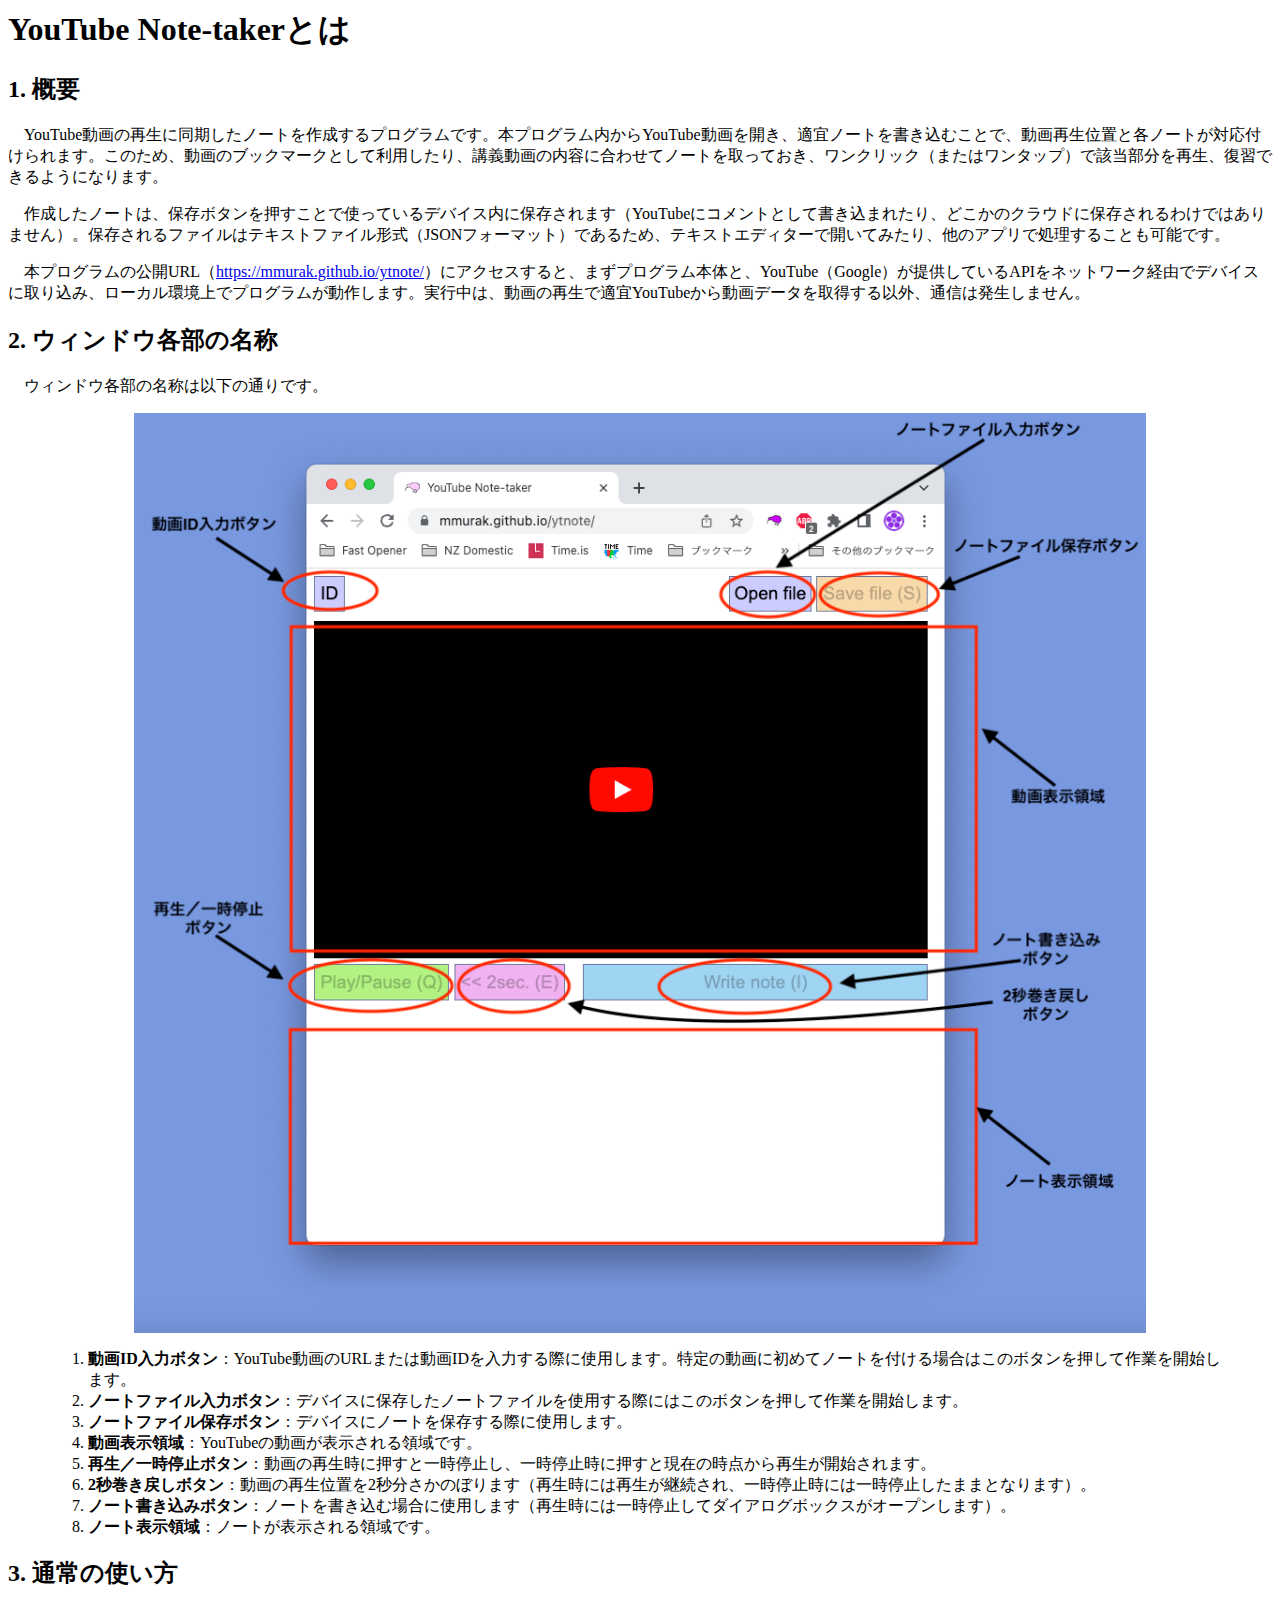
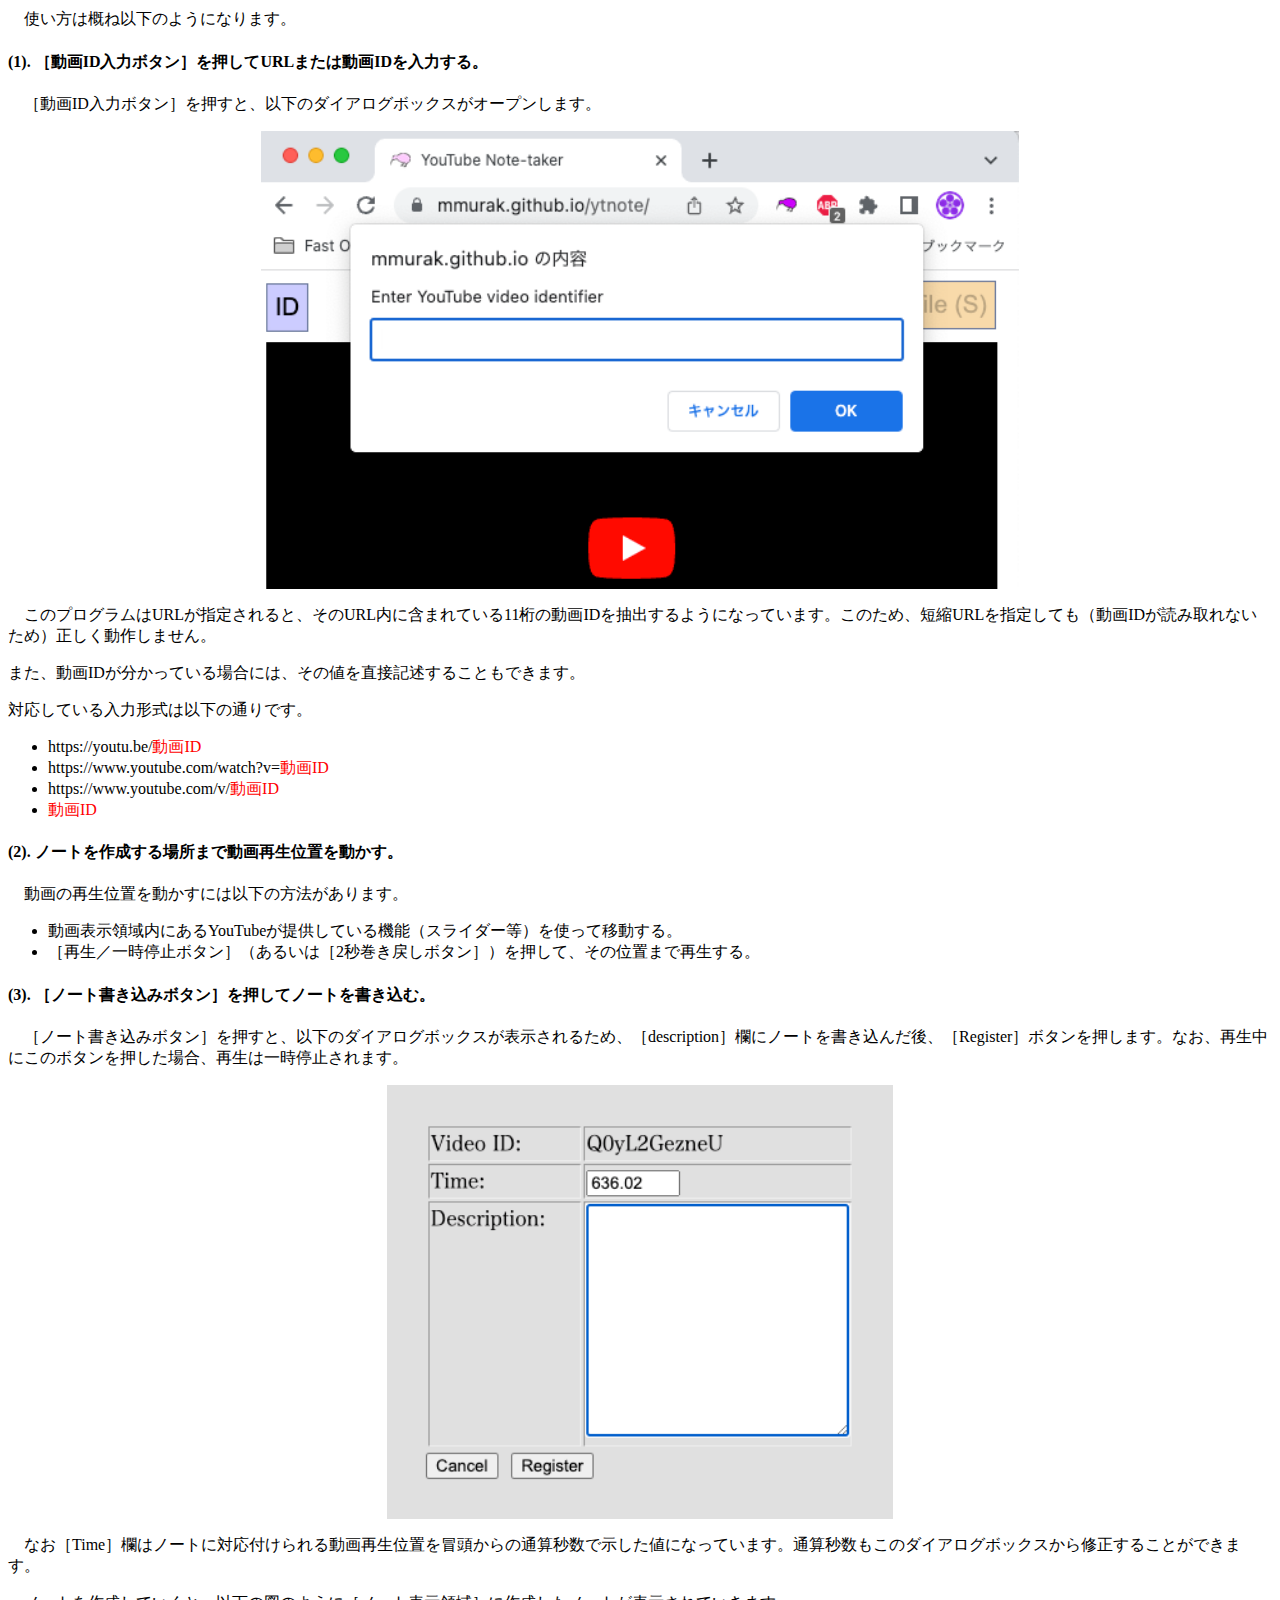
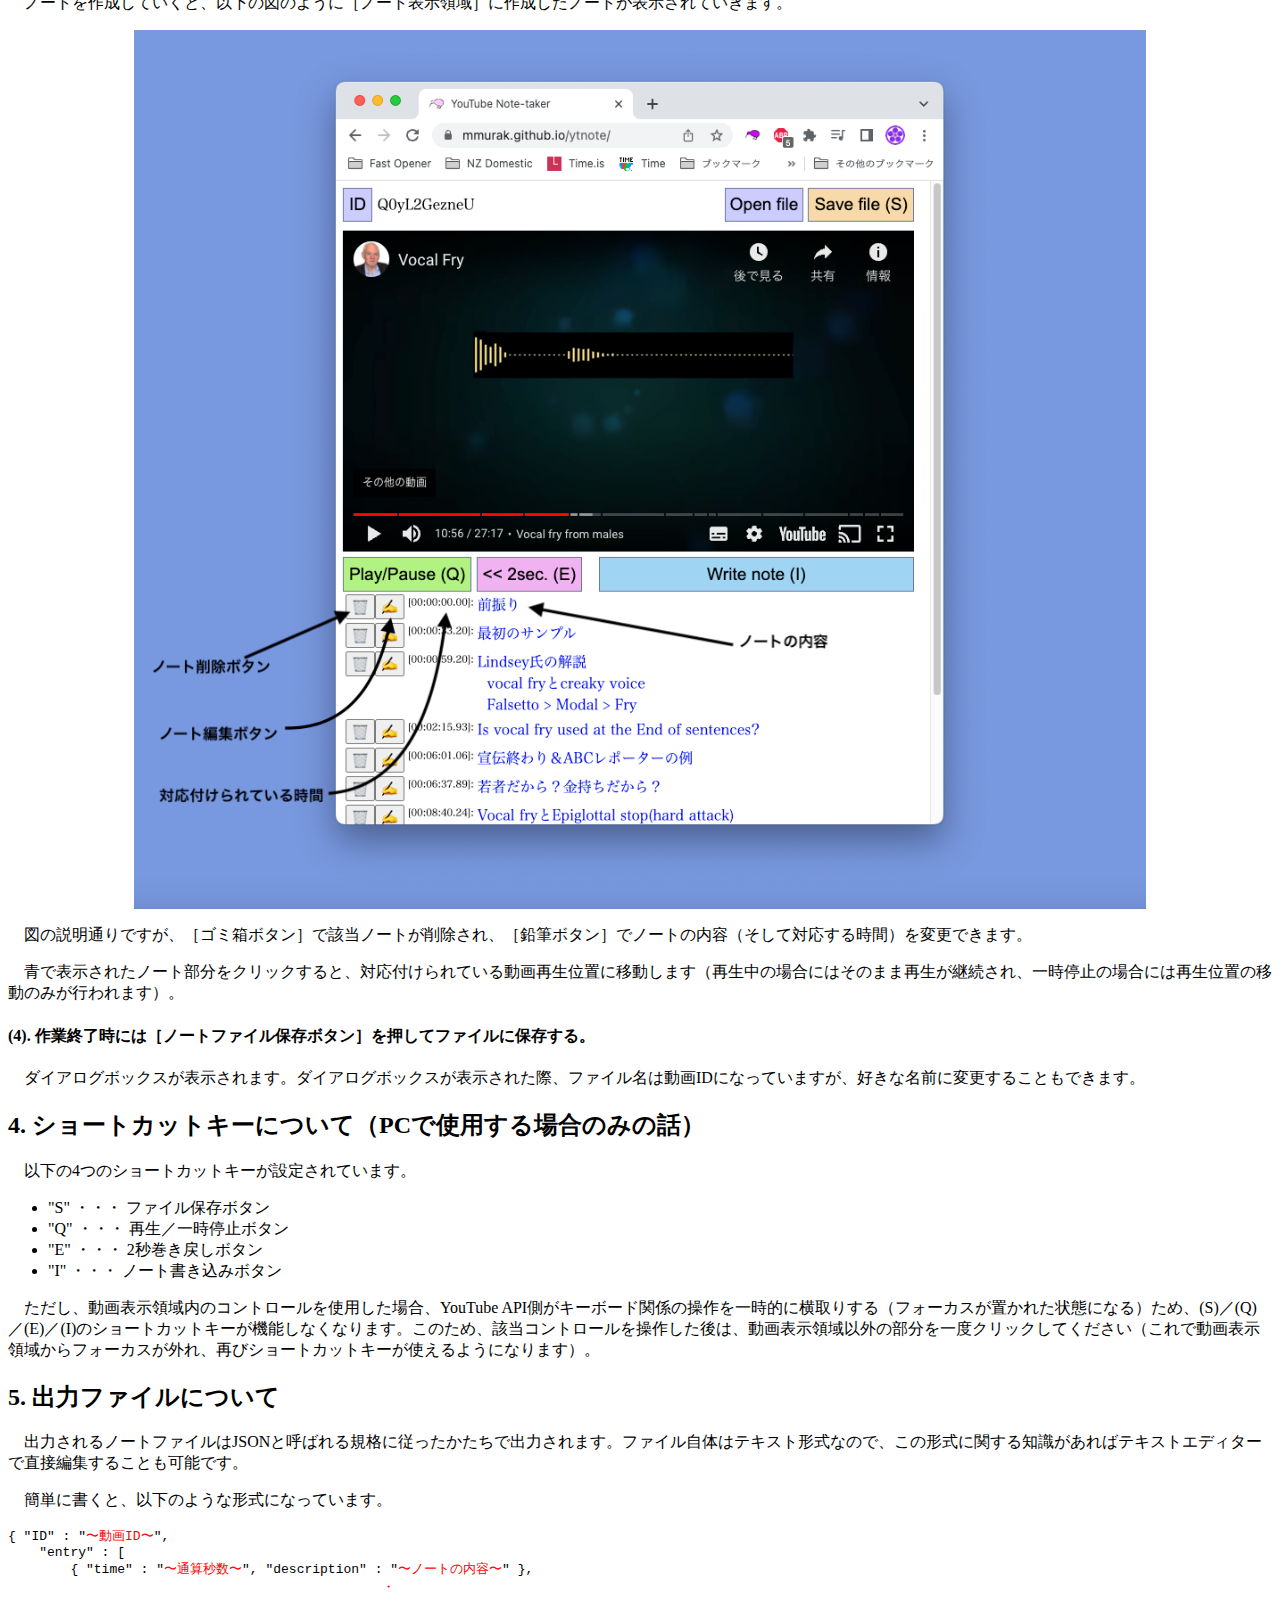
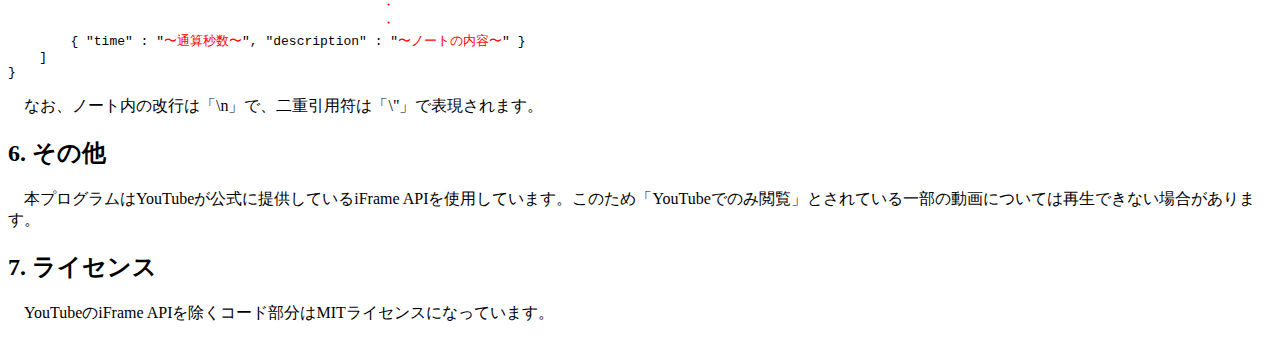
==== man/index.html @ 428c28c8 "Manual uploaded" ====
<html>
<head>
    <title>YouTube Note-taker</title>
    <meta http-equiv="Content-Type" content="text/html; charset=utf-8" >
    <link rel="shortcut icon" href="../KiwiBirdPink.png">
<!--
    <link rel="stylesheet" type="text/css" href="style.css">
-->
</head>
<body>

<h1>YouTube Note-takerとは</h1>

<h2>1. 概要</h2>

<p>　YouTube動画の再生に同期したノートを作成するプログラムです。本プログラム内からYouTube動画を開き、適宜ノートを書き込むことで、動画再生位置と各ノートが対応付けられます。このため、動画のブックマークとして利用したり、講義動画の内容に合わせてノートを取っておき、ワンクリック（またはワンタップ）で該当部分を再生、復習できるようになります。</p>

<p>　作成したノートは、保存ボタンを押すことで使っているデバイス内に保存されます（YouTubeにコメントとして書き込まれたり、どこかのクラウドに保存されるわけではありません）。保存されるファイルはテキストファイル形式（JSONフォーマット）であるため、テキストエディターで開いてみたり、他のアプリで処理することも可能です。</p>

<p>　本プログラムの公開URL（<a href="https://mmurak.github.io/ytnote/">https://mmurak.github.io/ytnote/</a>）にアクセスすると、まずプログラム本体と、YouTube（Google）が提供しているAPIをネットワーク経由でデバイスに取り込み、ローカル環境上でプログラムが動作します。実行中は、動画の再生で適宜YouTubeから動画データを取得する以外、通信は発生しません。</p>

<h2>2. ウィンドウ各部の名称</h2>

<p>
　ウィンドウ各部の名称は以下の通りです。</p>

<div style="text-align: center">
<img src="./window.png" style="width: 80%" align="center"/>
</div>

<blockquote>
<ol>
<li><strong>動画ID入力ボタン</strong>：YouTube動画のURLまたは動画IDを入力する際に使用します。特定の動画に初めてノートを付ける場合はこのボタンを押して作業を開始します。</li>
<li><strong>ノートファイル入力ボタン</strong>：デバイスに保存したノートファイルを使用する際にはこのボタンを押して作業を開始します。</li>
<li><strong>ノートファイル保存ボタン</strong>：デバイスにノートを保存する際に使用します。</li>
<li><strong>動画表示領域</strong>：YouTubeの動画が表示される領域です。</li>
<li><strong>再生／一時停止ボタン</strong>：動画の再生時に押すと一時停止し、一時停止時に押すと現在の時点から再生が開始されます。</li>
<li><strong>2秒巻き戻しボタン</strong>：動画の再生位置を2秒分さかのぼります（再生時には再生が継続され、一時停止時には一時停止したままとなります）。</li>
<li><strong>ノート書き込みボタン</strong>：ノートを書き込む場合に使用します（再生時には一時停止してダイアログボックスがオープンします）。</li>
<li><strong>ノート表示領域</strong>：ノートが表示される領域です。</li>
</ol>
</blockquote>

<h2>3. 通常の使い方</h2>


<p>　使い方は概ね以下のようになります。</p>

<h4>(1). ［動画ID入力ボタン］を押してURLまたは動画IDを入力する。</h4>

<p>　［動画ID入力ボタン］を押すと、以下のダイアログボックスがオープンします。</p>

<div style="text-align: center">
<img src="./IDentry.png" style="width: 60%" align="center"/>
</div>

<p>　このプログラムはURLが指定されると、そのURL内に含まれている11桁の動画IDを抽出するようになっています。このため、短縮URLを指定しても（動画IDが読み取れないため）正しく動作しません。</p>

<p>また、動画IDが分かっている場合には、その値を直接記述することもできます。</p>

<p>対応している入力形式は以下の通りです。
<ul>
<li>https://youtu.be/<span style="color: red">動画ID</span></li>
<li>https://www.youtube.com/watch?v=<span style="color: red">動画ID</span></li>
<li>https://www.youtube.com/v/<span style="color: red">動画ID</span></li>
<li><span style="color: red">動画ID</span></li>
</ul>
</p>

<h4>(2). ノートを作成する場所まで動画再生位置を動かす。</h4>

<p>　動画の再生位置を動かすには以下の方法があります。
<ul>
<li>動画表示領域内にあるYouTubeが提供している機能（スライダー等）を使って移動する。</li>
<li>［再生／一時停止ボタン］（あるいは［2秒巻き戻しボタン］）を押して、その位置まで再生する。</li>
</ul>
</p>

<h4>(3). ［ノート書き込みボタン］を押してノートを書き込む。</h4>

<p>　［ノート書き込みボタン］を押すと、以下のダイアログボックスが表示されるため、［description］欄にノートを書き込んだ後、［Register］ボタンを押します。なお、再生中にこのボタンを押した場合、再生は一時停止されます。</p>

<div style="text-align: center">
<img src="./noteDialog.png" style="width: 40%" align="center"/>
</div>

<p>　なお［Time］欄はノートに対応付けられる動画再生位置を冒頭からの通算秒数で示した値になっています。通算秒数もこのダイアログボックスから修正することができます。</p>

<p>　ノートを作成していくと、以下の図のように［ノート表示領域］に作成したノートが表示されていきます。</p>

<div style="text-align: center">
<img src="./note.png" style="width: 80%" align="center"/>
</div>

<p>　図の説明通りですが、［ゴミ箱ボタン］で該当ノートが削除され、［鉛筆ボタン］でノートの内容（そして対応する時間）を変更できます。</p>

<p>　青で表示されたノート部分をクリックすると、対応付けられている動画再生位置に移動します（再生中の場合にはそのまま再生が継続され、一時停止の場合には再生位置の移動のみが行われます）。</p>


<h4>(4). 作業終了時には［ノートファイル保存ボタン］を押してファイルに保存する。</h4>

<p>　ダイアログボックスが表示されます。ダイアログボックスが表示された際、ファイル名は動画IDになっていますが、好きな名前に変更することもできます。</p>



<h2>4. ショートカットキーについて（PCで使用する場合のみの話）</h2>

<p>　以下の4つのショートカットキーが設定されています。
<ul>
<li>"S" ・・・ ファイル保存ボタン</li>
<li>"Q" ・・・ 再生／一時停止ボタン</li>
<li>"E" ・・・ 2秒巻き戻しボタン</li>
<li>"I" ・・・ ノート書き込みボタン</li>
</ul>
　ただし、動画表示領域内のコントロールを使用した場合、YouTube API側がキーボード関係の操作を一時的に横取りする（フォーカスが置かれた状態になる）ため、(S)／(Q)／(E)／(I)のショートカットキーが機能しなくなります。このため、該当コントロールを操作した後は、動画表示領域以外の部分を一度クリックしてください（これで動画表示領域からフォーカスが外れ、再びショートカットキーが使えるようになります）。
</p>

<h2>5. 出力ファイルについて</h2>

<p>　出力されるノートファイルはJSONと呼ばれる規格に従ったかたちで出力されます。ファイル自体はテキスト形式なので、この形式に関する知識があればテキストエディターで直接編集することも可能です。
</p>

<p>　簡単に書くと、以下のような形式になっています。</p>

<pre>
{ "ID" : "<span style="color:red">〜動画ID〜</span>",
    "entry" : [
        { "time" : "<span style="color:red">〜通算秒数〜</span>", "description" : "<span style="color:red">〜ノートの内容〜</span>" },
                                                <span style="color:red">・</span>
                                                <span style="color:red">・</span>
                                                <span style="color:red">・</span>
        { "time" : "<span style="color:red">〜通算秒数〜</span>", "description" : "<span style="color:red">〜ノートの内容〜</span>" }
    ]
}
</pre>

<p>　なお、ノート内の改行は「\n」で、二重引用符は「\"」で表現されます。</p>


<h2>6. その他</h2>

<p>　本プログラムはYouTubeが公式に提供しているiFrame APIを使用しています。このため「YouTubeでのみ閲覧」とされている一部の動画については再生できない場合があります。</p>

<h2>7. ライセンス</h2>

<p>　YouTubeのiFrame APIを除くコード部分はMITライセンスになっています。</p>

</body>
</html>
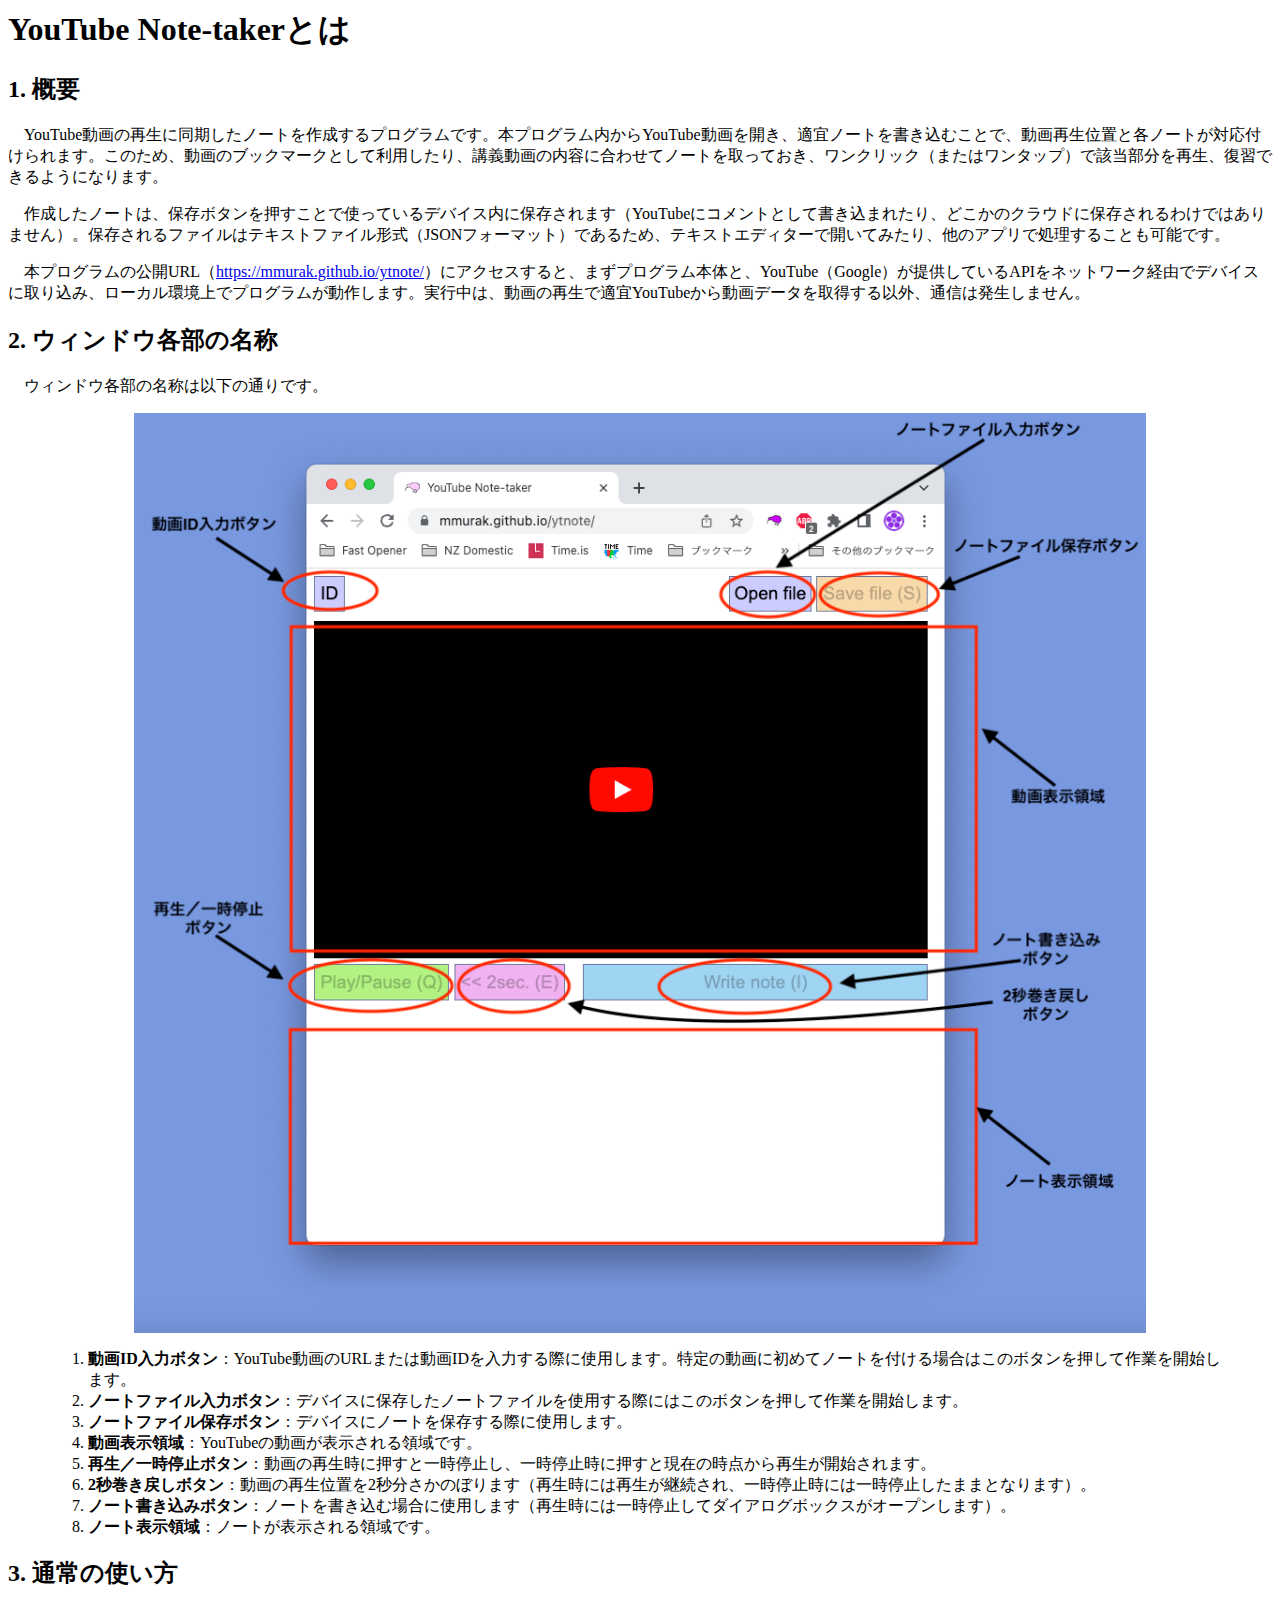
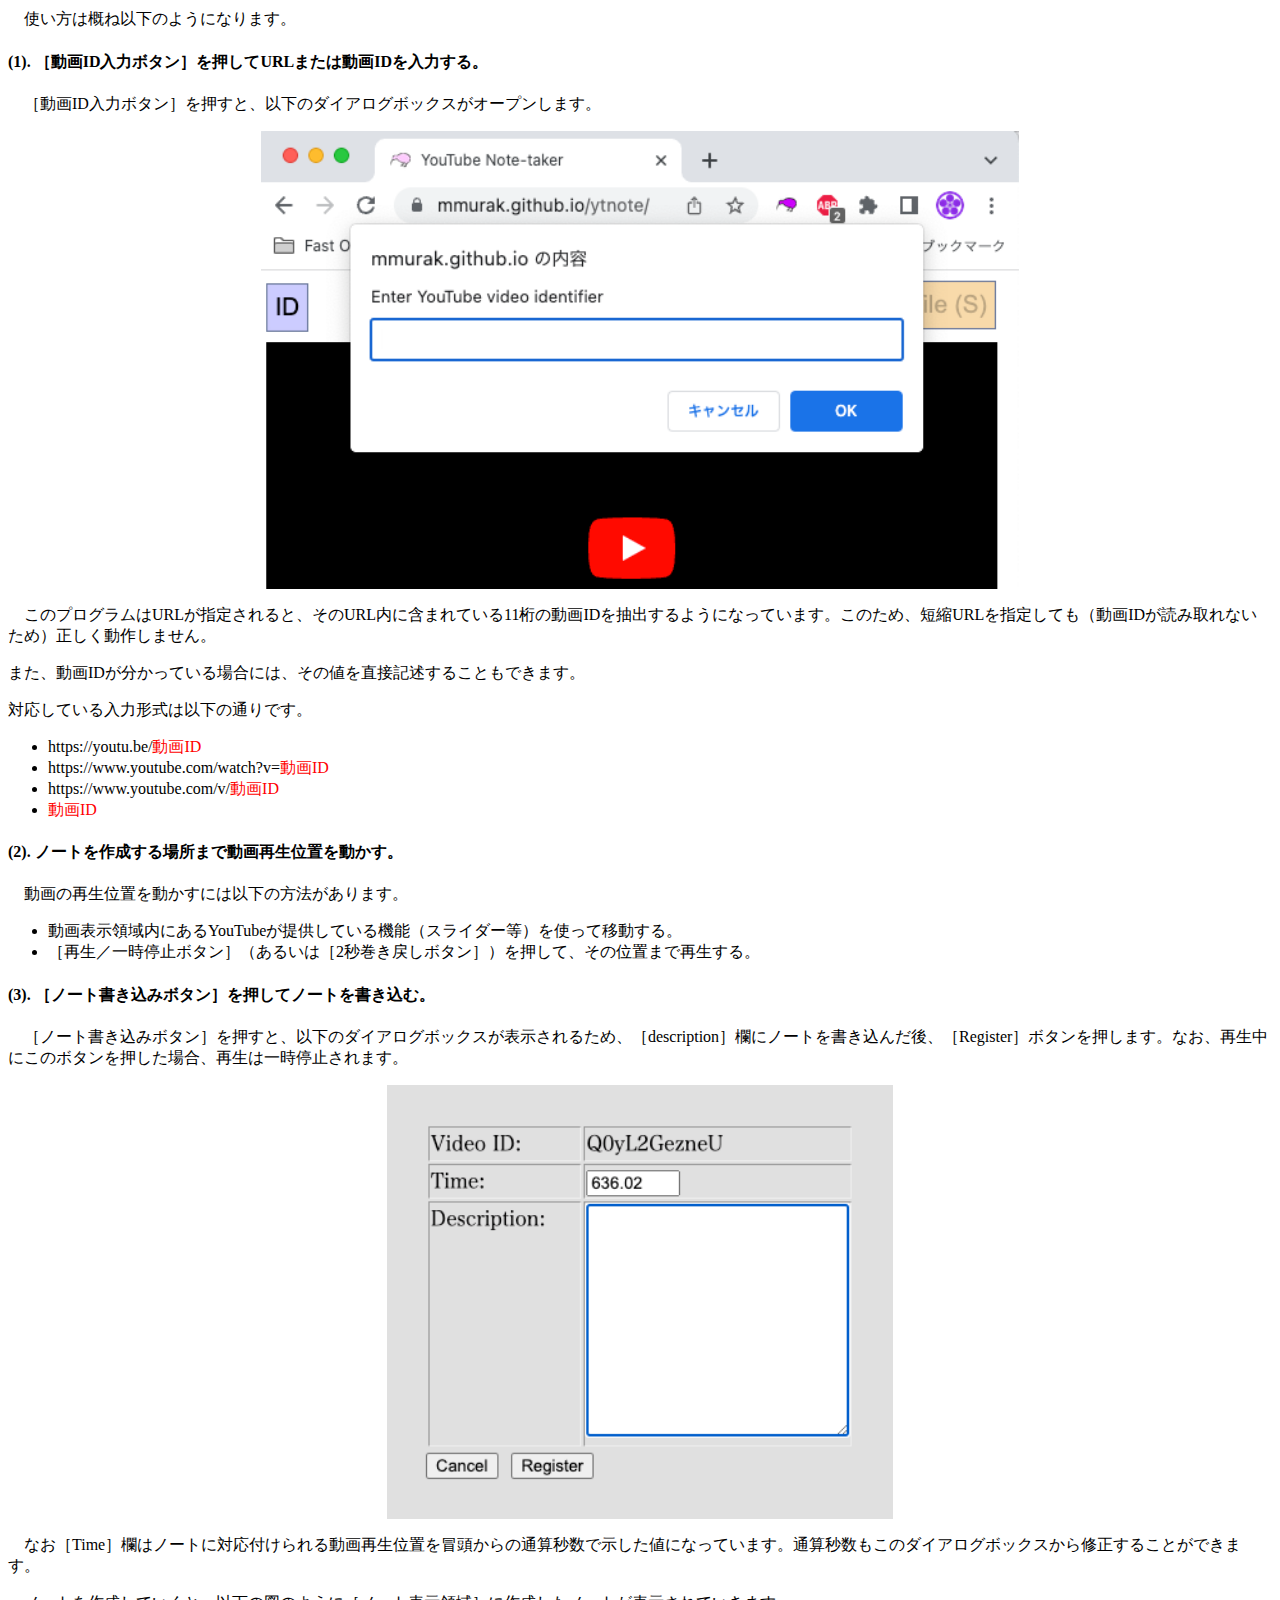
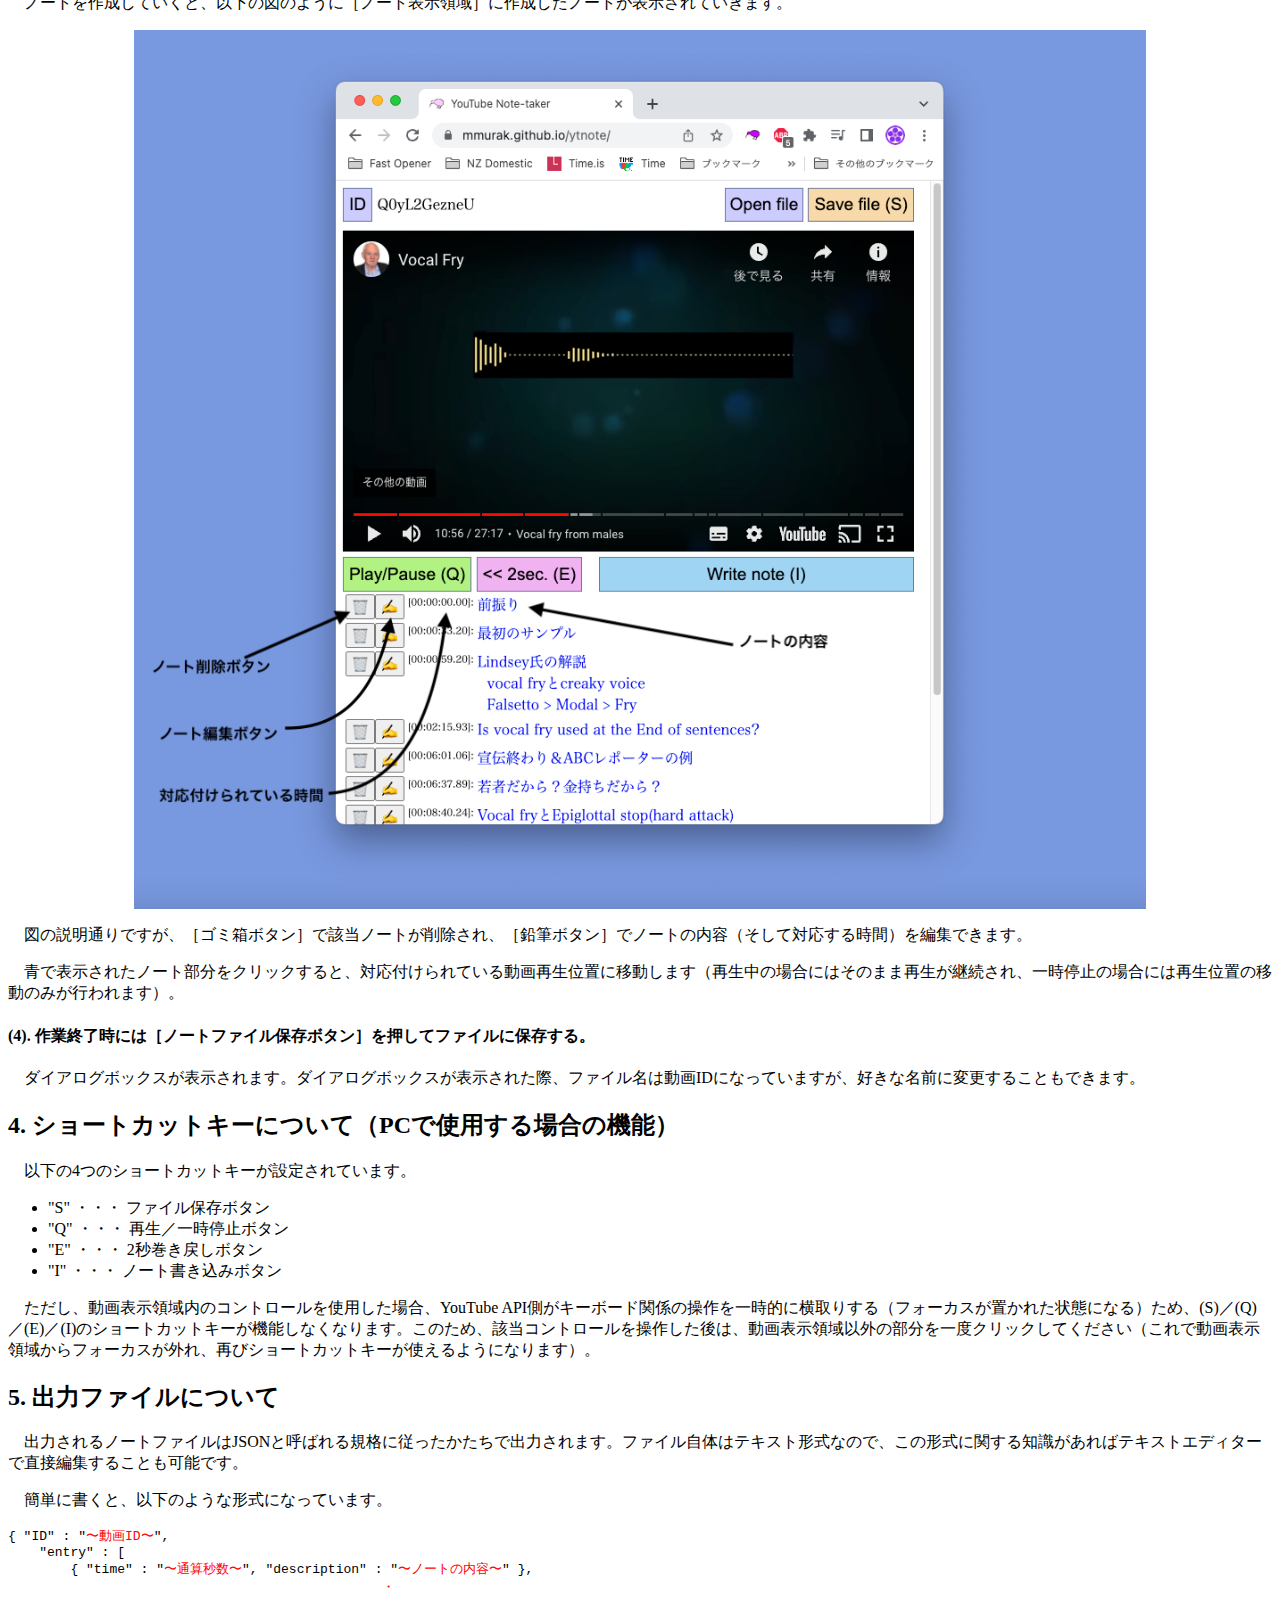
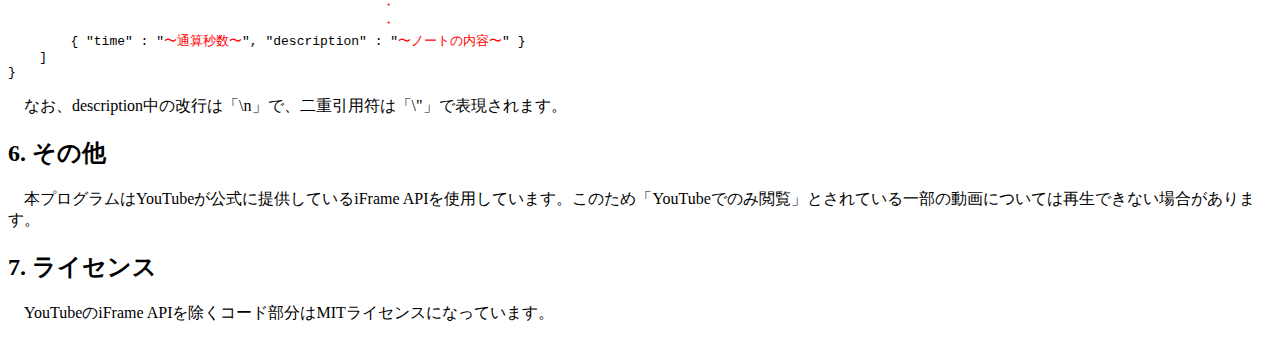
==== commit 2298e7e0: "説明の不明瞭部分を修正" ====
--- a/man/index.html
+++ b/man/index.html
@@ -92,7 +92,7 @@
 <img src="./note.png" style="width: 80%" align="center"/>
 </div>
 
-<p>　図の説明通りですが、［ゴミ箱ボタン］で該当ノートが削除され、［鉛筆ボタン］でノートの内容（そして対応する時間）を変更できます。</p>
+<p>　図の説明通りですが、［ゴミ箱ボタン］で該当ノートが削除され、［鉛筆ボタン］でノートの内容（そして対応する時間）を編集できます。</p>
 
 <p>　青で表示されたノート部分をクリックすると、対応付けられている動画再生位置に移動します（再生中の場合にはそのまま再生が継続され、一時停止の場合には再生位置の移動のみが行われます）。</p>
 
@@ -103,7 +103,7 @@
 
 
 
-<h2>4. ショートカットキーについて（PCで使用する場合のみの話）</h2>
+<h2>4. ショートカットキーについて（PCで使用する場合の機能）</h2>
 
 <p>　以下の4つのショートカットキーが設定されています。
 <ul>
@@ -134,7 +134,7 @@
 }
 </pre>
 
-<p>　なお、ノート内の改行は「\n」で、二重引用符は「\"」で表現されます。</p>
+<p>　なお、description中の改行は「\n」で、二重引用符は「\"」で表現されます。</p>
 
 
 <h2>6. その他</h2>
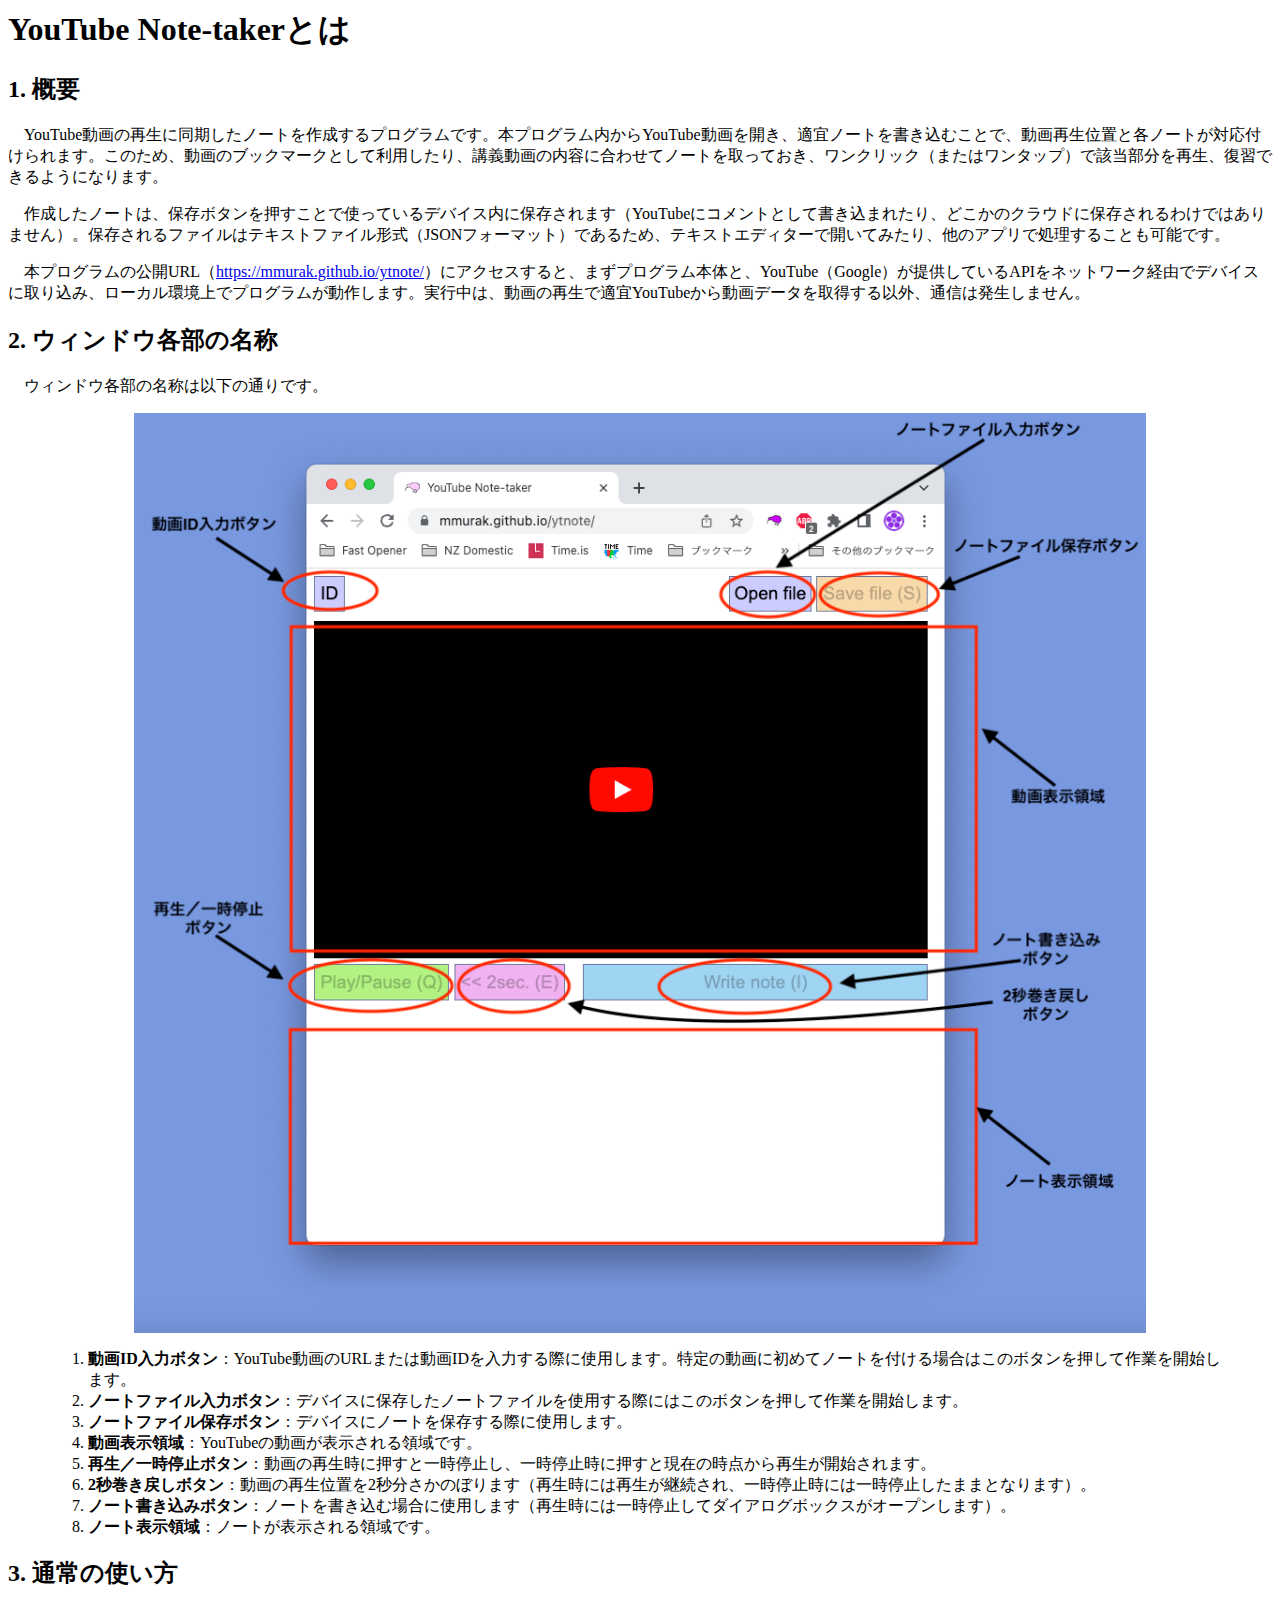
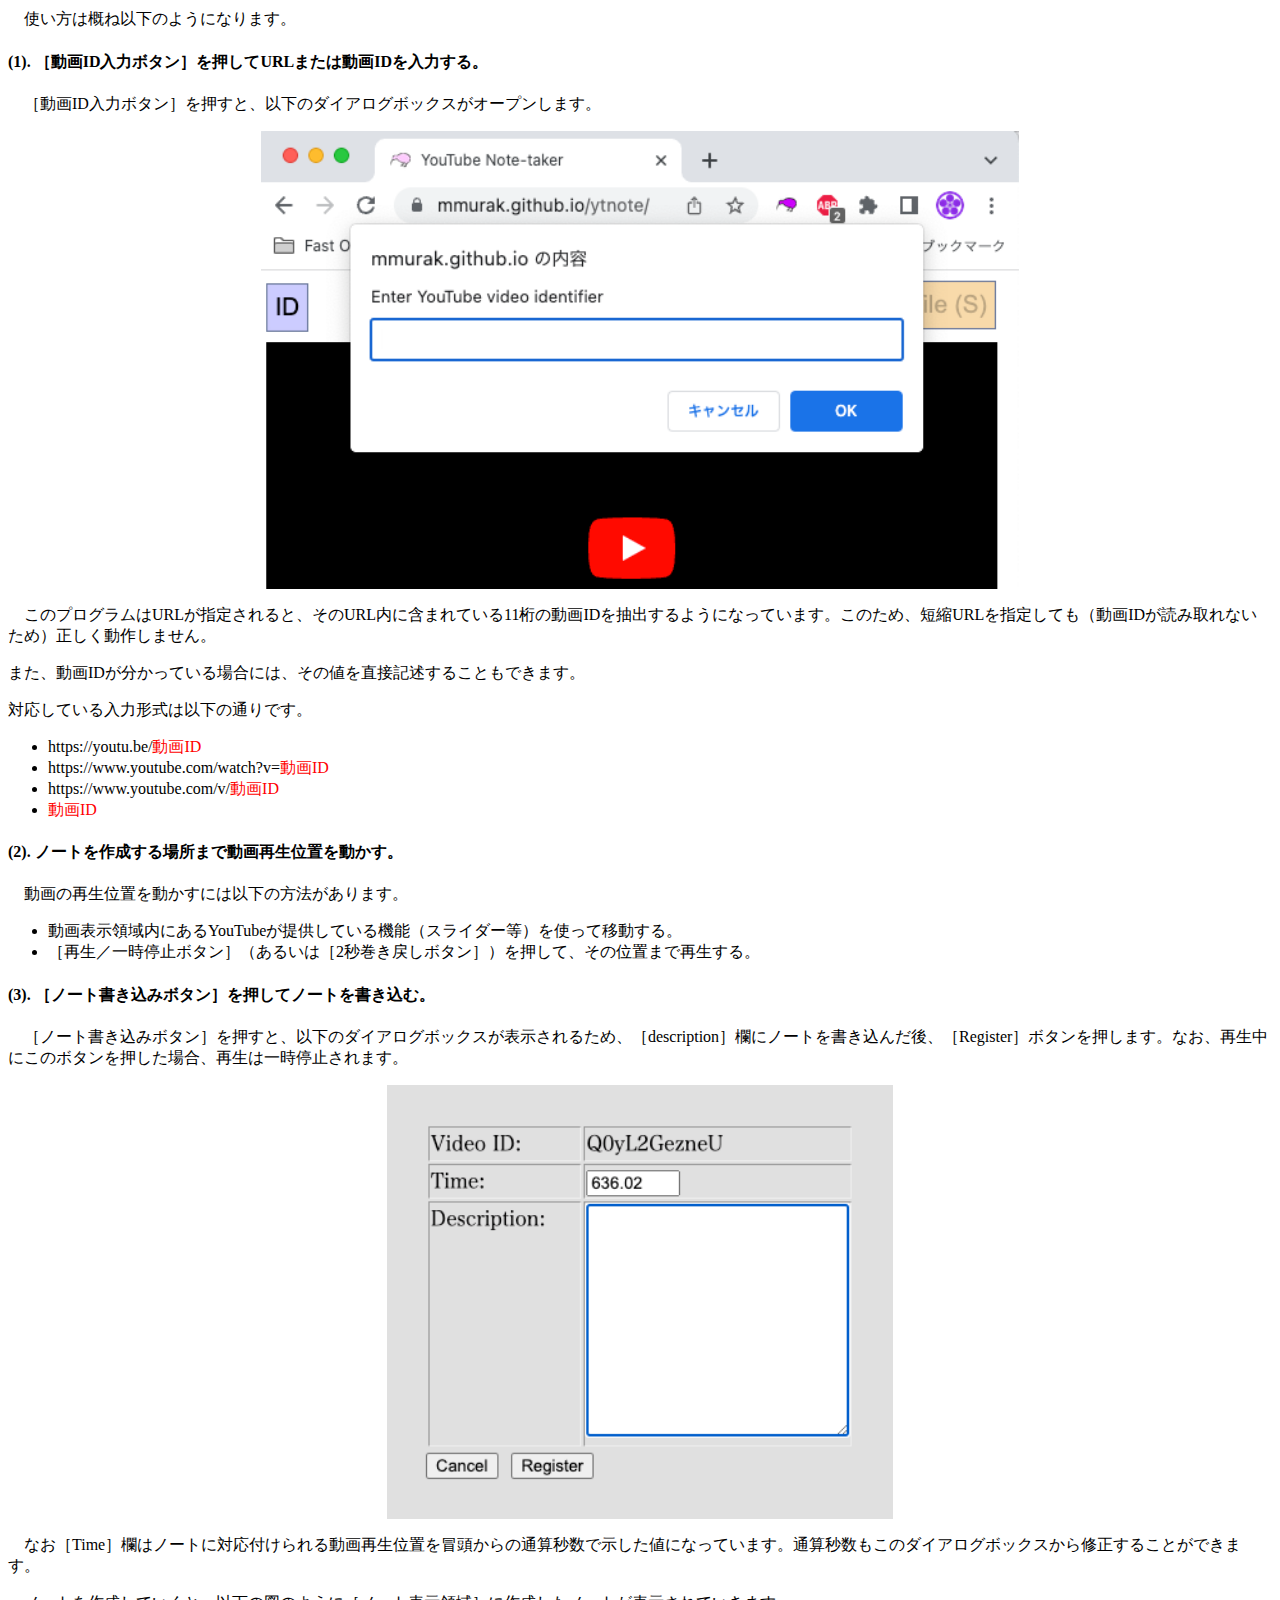
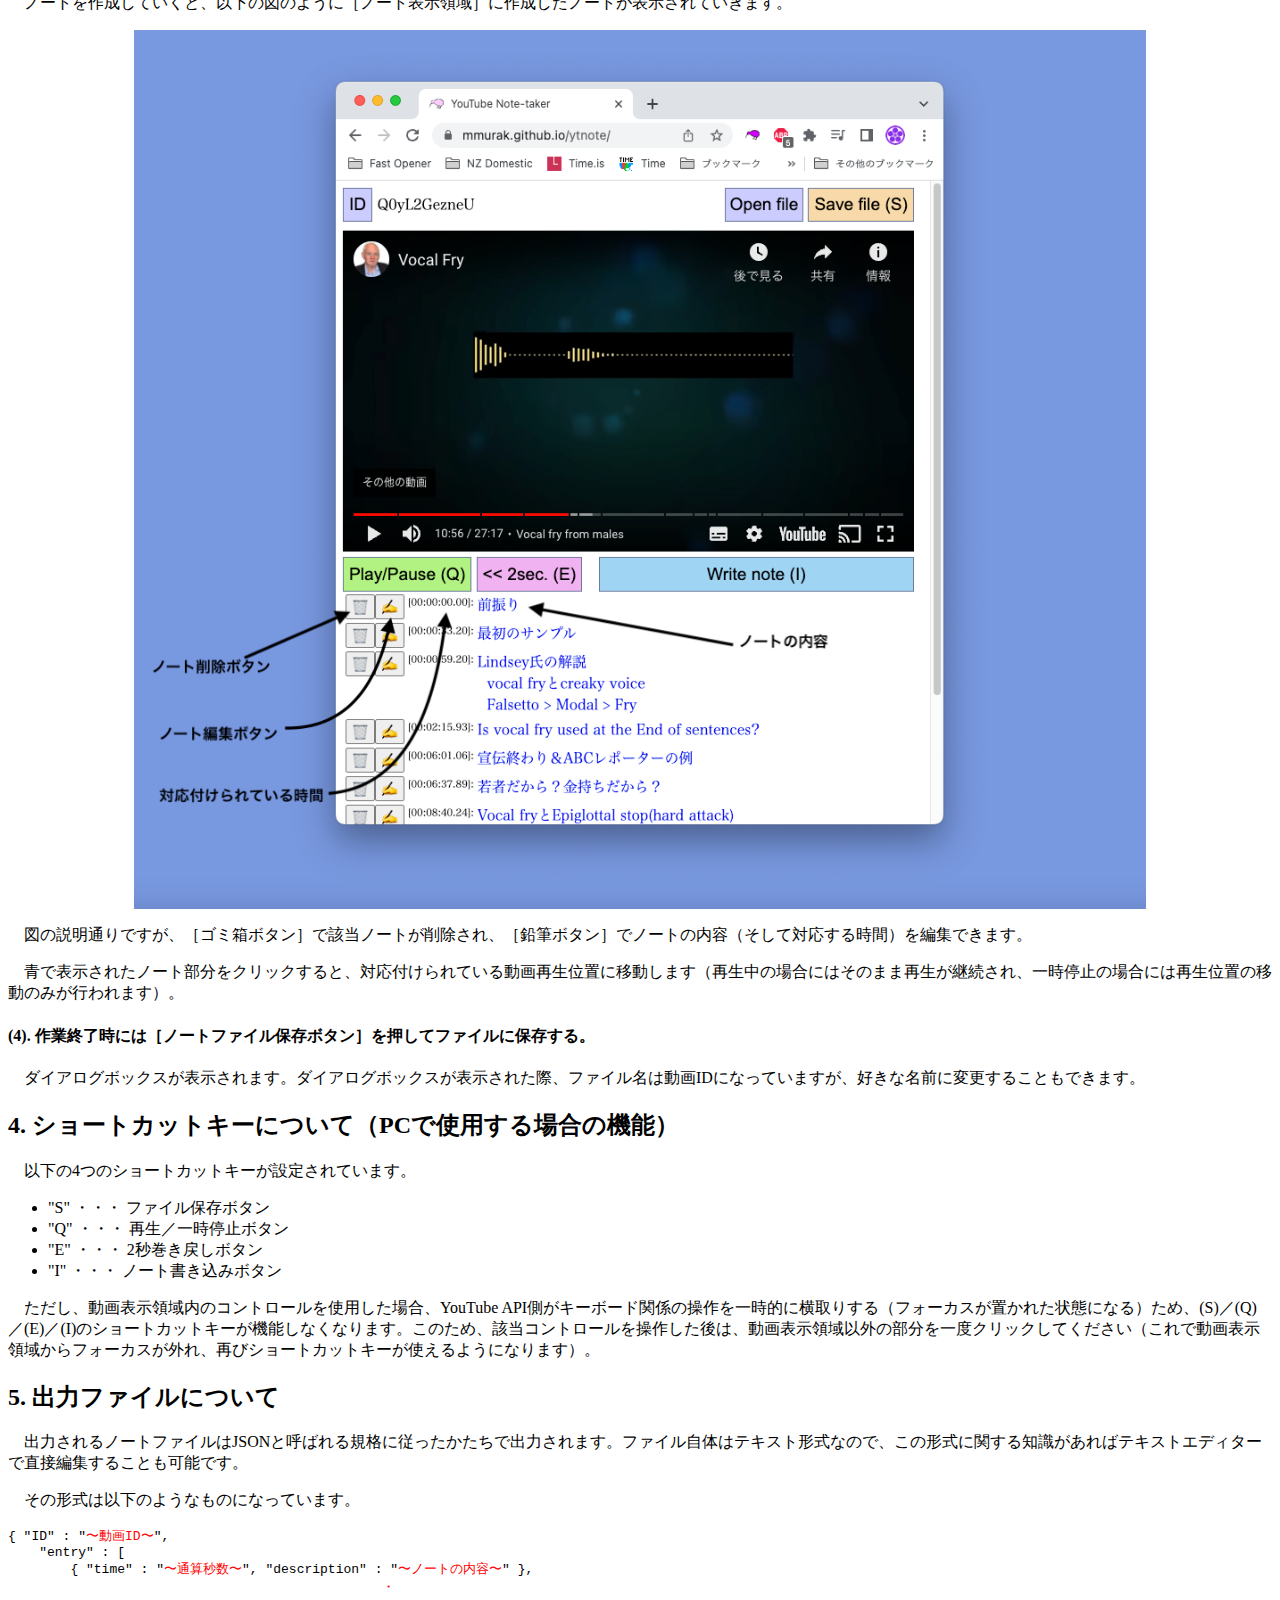
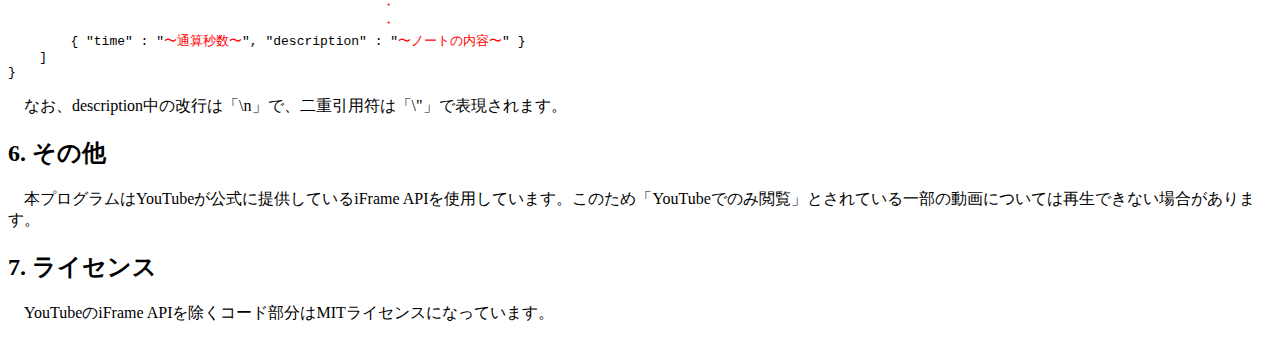
==== commit 6e52fe7f: "ここも修正！" ====
--- a/man/index.html
+++ b/man/index.html
@@ -120,7 +120,7 @@
 <p>　出力されるノートファイルはJSONと呼ばれる規格に従ったかたちで出力されます。ファイル自体はテキスト形式なので、この形式に関する知識があればテキストエディターで直接編集することも可能です。
 </p>
 
-<p>　簡単に書くと、以下のような形式になっています。</p>
+<p>　その形式は以下のようなものになっています。</p>
 
 <pre>
 { "ID" : "<span style="color:red">〜動画ID〜</span>",
